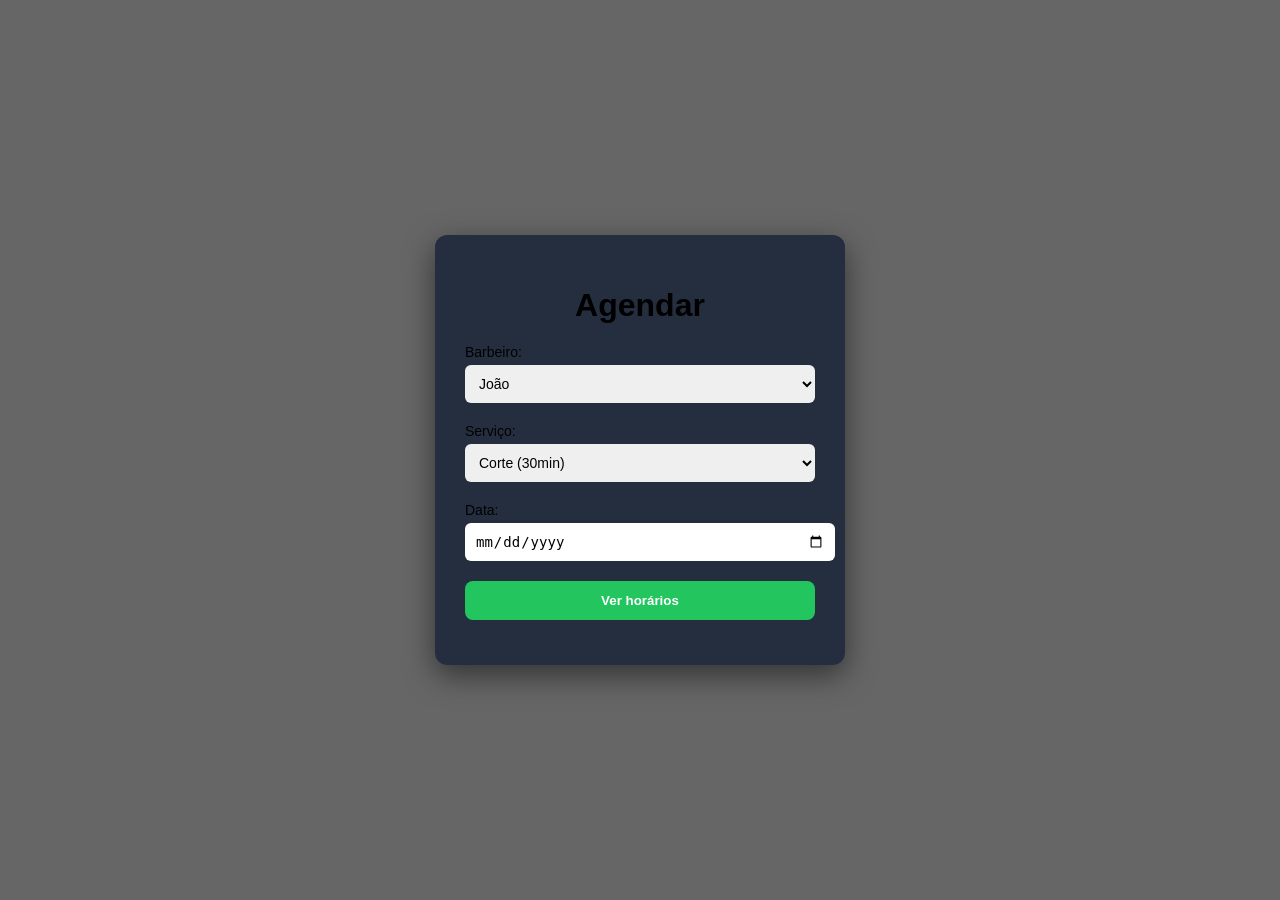
==== frontEnd/index.html @ d7538fa4 "Add files via upload" ====
<!DOCTYPE html>
<html lang="pt-br">
<head>
  <meta charset="UTF-8">
  <title>Agendamento Barbearia</title>
<link rel="stylesheet" href="style.css">
    

</head>
<body>

  <div class="container">
    <h1>Agendar</h1>

    <label>Barbeiro:</label>
    <select id="barber">
      <option value="1">João</option>
    </select>

    <label>Serviço:</label>
    <select id="service">
      <option value="1">Corte (30min)</option>
    </select>

    <label>Data:</label>
    <input type="date" id="date">

    <button onclick="loadAvailability()">Ver horários</button>

    <div id="slots"></div>
  </div>

  <script>
    
  </script>

</body>
</html>
---- frontEnd/style.css ----
body {
  font-family: Arial, sans-serif;
  margin: 0;
  height: 100vh;

  background-image: url("https://media.istockphoto.com/id/1973192500/pt/foto/interior-of-a-modern-barber-shop-before-opening-hours.jpg?s=612x612&w=0&k=20&c=njuo6LcupWuDjXCjwvf1HFVyKDrGMF_vQQHuE9ucJSg=");
  background-position: center;
  background-repeat: no-repeat;

  display: flex;
  justify-content: center;
  align-items: center;
}

body::before {
  content: "";
  position: absolute;
  top: 0;
  left: 0;

  width: 100%;
  height: 100%;

  background: rgba(0, 0, 0, 0.6);
}

.container {
  position: relative;
  z-index: 1;

  background: rgba(30, 41, 59, 0.9);
  padding: 30px;
  border-radius: 12px;
  width: 350px;
  box-shadow: 0 10px 30px rgba(0,0,0,0.5);
}
    h1 {
      text-align: center;
      margin-bottom: 20px;
    }

    label {
      font-size: 14px;
      display: block;
      margin-top: 10px;
      margin-bottom: 5px;
    }

    select, input {
      width: 100%;
      padding: 10px;
      border-radius: 6px;
      border: none;
      margin-bottom: 10px;
      font-size: 14px;
    }

    button {
      width: 100%;
      padding: 12px;
      background: #22c55e;
      border: none;
      border-radius: 8px;
      color: #fff;
      font-weight: bold;
      cursor: pointer;
      margin-top: 10px;
      transition: 0.2s;
    }

    button:hover {
      background: #16a34a;
    }

    #slots {
      margin-top: 15px;
      display: grid;
      grid-template-columns: repeat(3, 1fr);
      gap: 8px;
    }

    #slots button {
      background: #334155;
      padding: 8px;
      font-size: 12px;
    }

    #slots button:hover {
      background: #475569;
    }
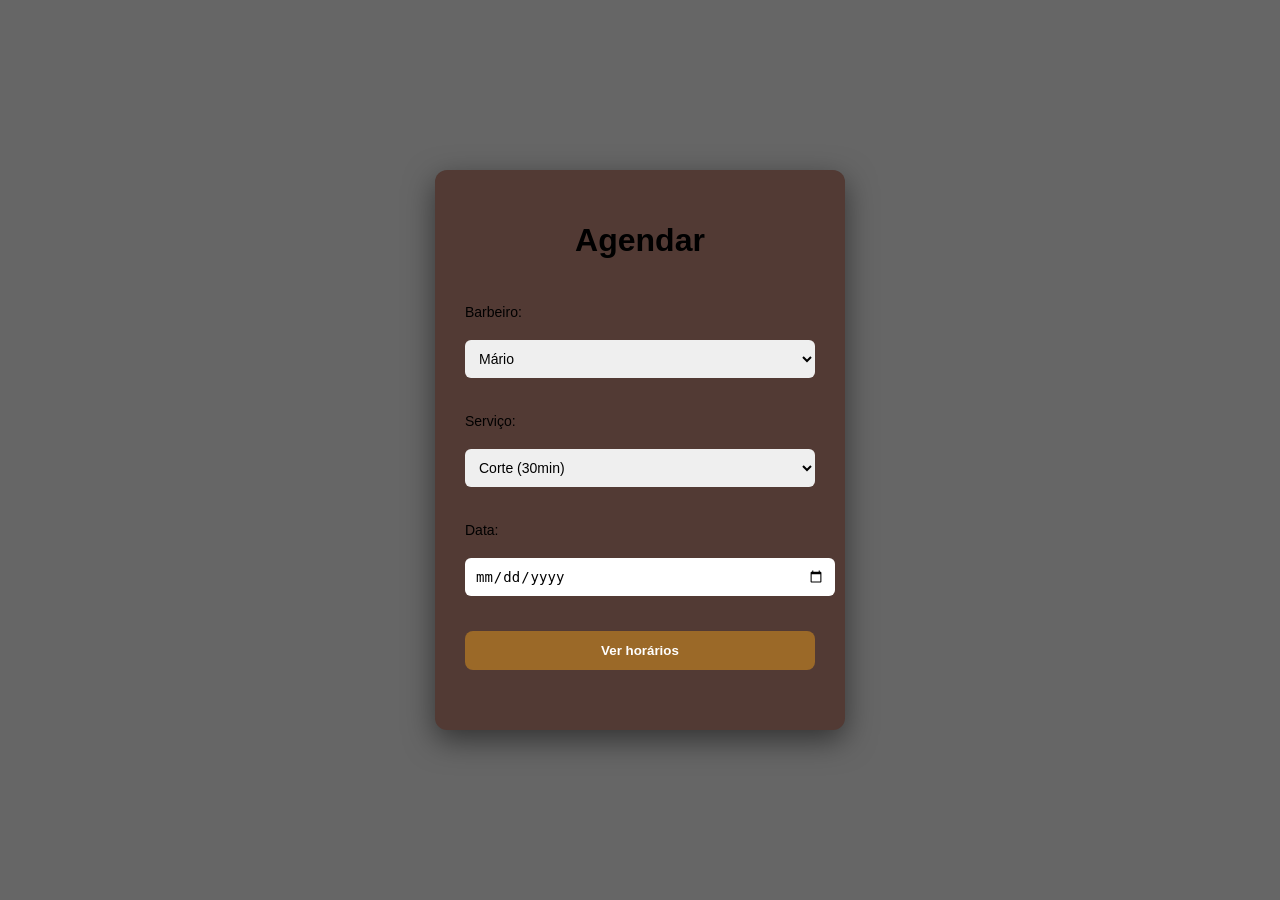
==== commit 6c7efb78: "Página de confirmção dos horários" ====
--- a/frontEnd/index.html
+++ b/frontEnd/index.html
@@ -1,38 +1,41 @@
-<!DOCTYPE html>
-<html lang="pt-br">
-<head>
-  <meta charset="UTF-8">
-  <title>Agendamento Barbearia</title>
-<link rel="stylesheet" href="style.css">
-    
-
-</head>
-<body>
-
-  <div class="container">
-    <h1>Agendar</h1>
-
-    <label>Barbeiro:</label>
-    <select id="barber">
-      <option value="1">João</option>
-    </select>
-
-    <label>Serviço:</label>
-    <select id="service">
-      <option value="1">Corte (30min)</option>
-    </select>
-
-    <label>Data:</label>
-    <input type="date" id="date">
-
-    <button onclick="loadAvailability()">Ver horários</button>
-
-    <div id="slots"></div>
-  </div>
-
-  <script>
-    
-  </script>
-
-</body>
+<!DOCTYPE html>
+<html lang="pt-br">
+<head>
+  <meta charset="UTF-8">
+  <title>Agendamento Barbearia</title>
+<link rel="stylesheet" href="style.css">
+    
+
+</head>
+<body>
+
+  <div class="container">
+    <h1>Agendar</h1>
+
+    <label>Barbeiro:</label>
+    <select id="barber">
+      <option value="1">Mário</option>
+      <option value="2">Leandro</option>
+      <option value="3">Cleber</option>
+      <option value="4">João</option>
+    </select>
+
+    <label>Serviço:</label>
+    <select id="service">
+      <option value="1">Corte (30min)</option>
+      <option value="2">Corte e Barba (60min)</option>
+      <option value="3">Barba(15min)</option>
+      </select>
+     
+
+    <label>Data:</label>
+    <input type="date" id="date">
+
+    <button onclick="loadAvailability()">Ver horários</button>
+
+    <div id="slots"></div>
+  </div>
+<script src="scripts/index.js"></script>
+  
+</body>
 </html>
--- a/frontEnd/style.css
+++ b/frontEnd/style.css
@@ -1,90 +1,106 @@
-body {
-  font-family: Arial, sans-serif;
-  margin: 0;
-  height: 100vh;
-
-  background-image: url("https://media.istockphoto.com/id/1973192500/pt/foto/interior-of-a-modern-barber-shop-before-opening-hours.jpg?s=612x612&w=0&k=20&c=njuo6LcupWuDjXCjwvf1HFVyKDrGMF_vQQHuE9ucJSg=");
-  background-position: center;
-  background-repeat: no-repeat;
-
-  display: flex;
-  justify-content: center;
-  align-items: center;
-}
-
-body::before {
-  content: "";
-  position: absolute;
-  top: 0;
-  left: 0;
-
-  width: 100%;
-  height: 100%;
-
-  background: rgba(0, 0, 0, 0.6);
-}
-
-.container {
-  position: relative;
-  z-index: 1;
-
-  background: rgba(30, 41, 59, 0.9);
-  padding: 30px;
-  border-radius: 12px;
-  width: 350px;
-  box-shadow: 0 10px 30px rgba(0,0,0,0.5);
-}
-    h1 {
-      text-align: center;
-      margin-bottom: 20px;
-    }
-
-    label {
-      font-size: 14px;
-      display: block;
-      margin-top: 10px;
-      margin-bottom: 5px;
-    }
-
-    select, input {
-      width: 100%;
-      padding: 10px;
-      border-radius: 6px;
-      border: none;
-      margin-bottom: 10px;
-      font-size: 14px;
-    }
-
-    button {
-      width: 100%;
-      padding: 12px;
-      background: #22c55e;
-      border: none;
-      border-radius: 8px;
-      color: #fff;
-      font-weight: bold;
-      cursor: pointer;
-      margin-top: 10px;
-      transition: 0.2s;
-    }
-
-    button:hover {
-      background: #16a34a;
-    }
-
-    #slots {
-      margin-top: 15px;
-      display: grid;
-      grid-template-columns: repeat(3, 1fr);
-      gap: 8px;
-    }
-
-    #slots button {
-      background: #334155;
-      padding: 8px;
-      font-size: 12px;
-    }
-
-    #slots button:hover {
-      background: #475569;
-    }+body {
+  font-family: Arial, sans-serif;
+  margin: 0;
+  height: 100vh;
+
+  background-image: url("https://media.istockphoto.com/id/1973192500/pt/foto/interior-of-a-modern-barber-shop-before-opening-hours.jpg?s=612x612&w=0&k=20&c=njuo6LcupWuDjXCjwvf1HFVyKDrGMF_vQQHuE9ucJSg=");
+  background-size: cover;
+  background-position: center;
+  background-repeat: no-repeat;
+  height: 100vh;
+  margin: 0;
+  display: flex;
+  justify-content: center;
+  align-items: center;
+  font-family: Arial, sans-serif;
+
+}
+
+body::before {
+  content: "";
+  position: absolute;
+  top: 0;
+  left: 0;
+
+  width: 100%;
+  height: 100%;
+
+  background: rgba(0, 0, 0, 0.6);
+}
+
+.container {
+  z-index: 1;
+  background: #523A34;
+  padding: 30px;
+  border-radius: 12px;
+  width: 350px;
+  box-shadow: 0 10px 30px rgba(0,0,0,0.5);
+
+  display: flex;
+  flex-direction: column;
+  gap: 15px; /* espaçamento interno */
+}
+  
+
+    h1 {
+      text-align: center;
+      margin-bottom: 20px;
+    }
+
+    label {
+      font-size: 14px;
+      display: block;
+      margin-top: 10px;
+      margin-bottom: 5px;
+    }
+
+    select, input {
+      width: 100%;
+      padding: 10px;
+      border-radius: 6px;
+      border: none;
+      margin-bottom: 10px;
+      font-size: 14px;
+    }
+
+    button {
+      width: 100%;
+      padding: 12px;
+      background: #9b6928;
+      border: none;
+      border-radius: 8px;
+      color: #fff;
+      font-weight: bold;
+      cursor: pointer;
+      margin-top: 10px;
+      transition: 0.2s;
+    }
+
+    button:hover {
+      background: #FFC15E;
+    }
+
+    #slots {
+      margin-top: 15px;
+      display: grid;
+      grid-template-columns: repeat(3, 1fr);
+      gap: 8px;
+    }
+
+    #slots button {
+      background: #334155;
+      padding: 8px;
+      font-size: 12px;
+    }
+
+    #slots button:hover {
+      background: #475569;
+    }
+
+    .slot {
+  padding: 10px;
+  margin-top: 5px;
+  border-radius: 6px;
+  cursor: pointer;
+  color: white;
+}
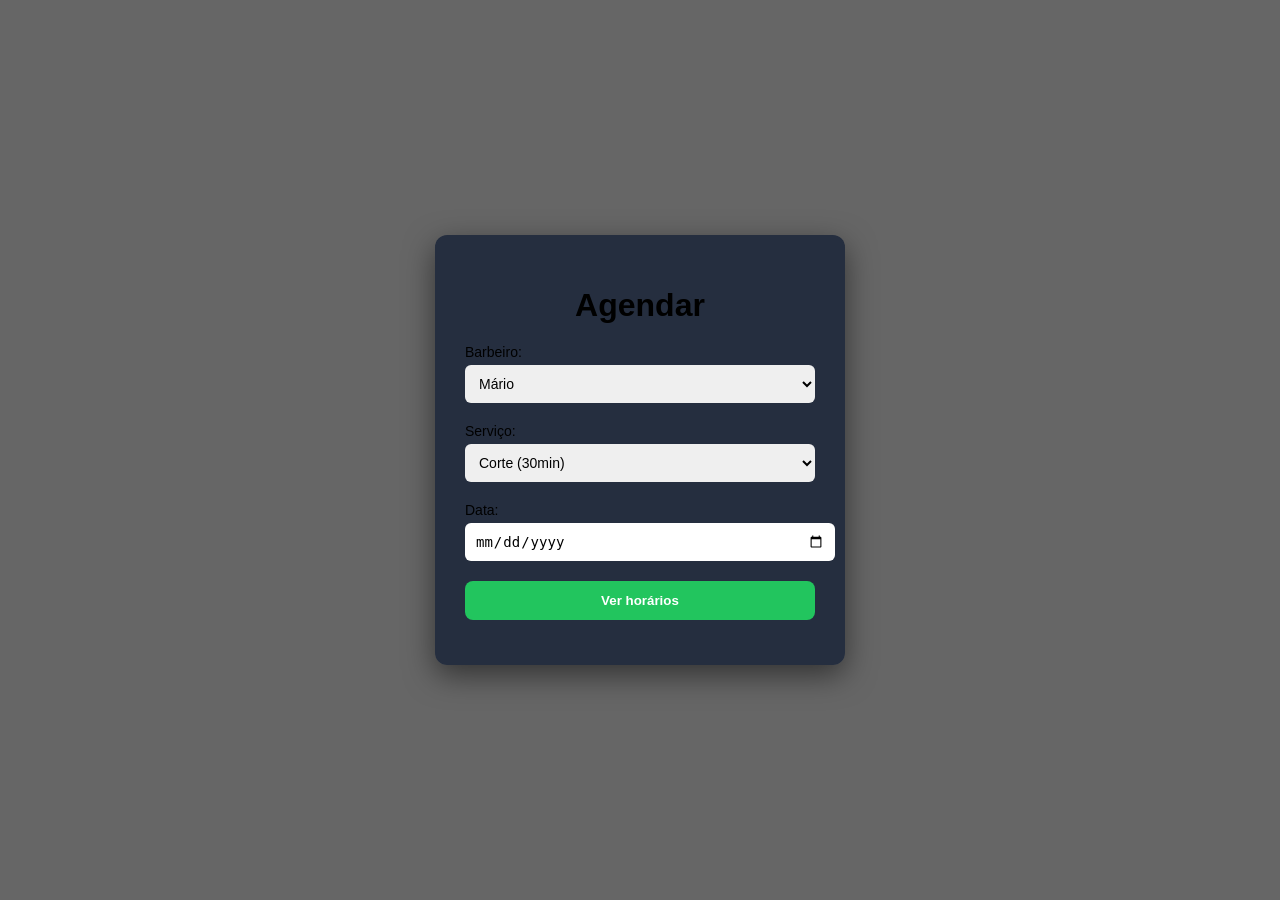
==== commit d63501df: "agendamento" ====
--- a/frontEnd/index.html
+++ b/frontEnd/index.html
@@ -35,7 +35,9 @@
 
     <div id="slots"></div>
   </div>
-<script src="scripts/index.js"></script>
+<script src="scripts/index.js">
+  
+</script>
   
 </body>
 </html>
--- a/frontEnd/style.css
+++ b/frontEnd/style.css
@@ -1,106 +1,90 @@
-body {
-  font-family: Arial, sans-serif;
-  margin: 0;
-  height: 100vh;
-
-  background-image: url("https://media.istockphoto.com/id/1973192500/pt/foto/interior-of-a-modern-barber-shop-before-opening-hours.jpg?s=612x612&w=0&k=20&c=njuo6LcupWuDjXCjwvf1HFVyKDrGMF_vQQHuE9ucJSg=");
-  background-size: cover;
-  background-position: center;
-  background-repeat: no-repeat;
-  height: 100vh;
-  margin: 0;
-  display: flex;
-  justify-content: center;
-  align-items: center;
-  font-family: Arial, sans-serif;
-
-}
-
-body::before {
-  content: "";
-  position: absolute;
-  top: 0;
-  left: 0;
-
-  width: 100%;
-  height: 100%;
-
-  background: rgba(0, 0, 0, 0.6);
-}
-
-.container {
-  z-index: 1;
-  background: #523A34;
-  padding: 30px;
-  border-radius: 12px;
-  width: 350px;
-  box-shadow: 0 10px 30px rgba(0,0,0,0.5);
-
-  display: flex;
-  flex-direction: column;
-  gap: 15px; /* espaçamento interno */
-}
-  
-
-    h1 {
-      text-align: center;
-      margin-bottom: 20px;
-    }
-
-    label {
-      font-size: 14px;
-      display: block;
-      margin-top: 10px;
-      margin-bottom: 5px;
-    }
-
-    select, input {
-      width: 100%;
-      padding: 10px;
-      border-radius: 6px;
-      border: none;
-      margin-bottom: 10px;
-      font-size: 14px;
-    }
-
-    button {
-      width: 100%;
-      padding: 12px;
-      background: #9b6928;
-      border: none;
-      border-radius: 8px;
-      color: #fff;
-      font-weight: bold;
-      cursor: pointer;
-      margin-top: 10px;
-      transition: 0.2s;
-    }
-
-    button:hover {
-      background: #FFC15E;
-    }
-
-    #slots {
-      margin-top: 15px;
-      display: grid;
-      grid-template-columns: repeat(3, 1fr);
-      gap: 8px;
-    }
-
-    #slots button {
-      background: #334155;
-      padding: 8px;
-      font-size: 12px;
-    }
-
-    #slots button:hover {
-      background: #475569;
-    }
-
-    .slot {
-  padding: 10px;
-  margin-top: 5px;
-  border-radius: 6px;
-  cursor: pointer;
-  color: white;
-}+body {
+  font-family: Arial, sans-serif;
+  margin: 0;
+  height: 100vh;
+
+  background-image: url("https://media.istockphoto.com/id/1973192500/pt/foto/interior-of-a-modern-barber-shop-before-opening-hours.jpg?s=612x612&w=0&k=20&c=njuo6LcupWuDjXCjwvf1HFVyKDrGMF_vQQHuE9ucJSg=");
+  background-position: center;
+  background-repeat: no-repeat;
+
+  display: flex;
+  justify-content: center;
+  align-items: center;
+}
+
+body::before {
+  content: "";
+  position: absolute;
+  top: 0;
+  left: 0;
+
+  width: 100%;
+  height: 100%;
+
+  background: rgba(0, 0, 0, 0.6);
+}
+
+.container {
+  position: relative;
+  z-index: 1;
+
+  background: rgba(30, 41, 59, 0.9);
+  padding: 30px;
+  border-radius: 12px;
+  width: 350px;
+  box-shadow: 0 10px 30px rgba(0,0,0,0.5);
+}
+    h1 {
+      text-align: center;
+      margin-bottom: 20px;
+    }
+
+    label {
+      font-size: 14px;
+      display: block;
+      margin-top: 10px;
+      margin-bottom: 5px;
+    }
+
+    select, input {
+      width: 100%;
+      padding: 10px;
+      border-radius: 6px;
+      border: none;
+      margin-bottom: 10px;
+      font-size: 14px;
+    }
+
+    button {
+      width: 100%;
+      padding: 12px;
+      background: #22c55e;
+      border: none;
+      border-radius: 8px;
+      color: #fff;
+      font-weight: bold;
+      cursor: pointer;
+      margin-top: 10px;
+      transition: 0.2s;
+    }
+
+    button:hover {
+      background: #16a34a;
+    }
+
+    #slots {
+      margin-top: 15px;
+      display: grid;
+      grid-template-columns: repeat(3, 1fr);
+      gap: 8px;
+    }
+
+    #slots button {
+      background: #334155;
+      padding: 8px;
+      font-size: 12px;
+    }
+
+    #slots button:hover {
+      background: #475569;
+    }
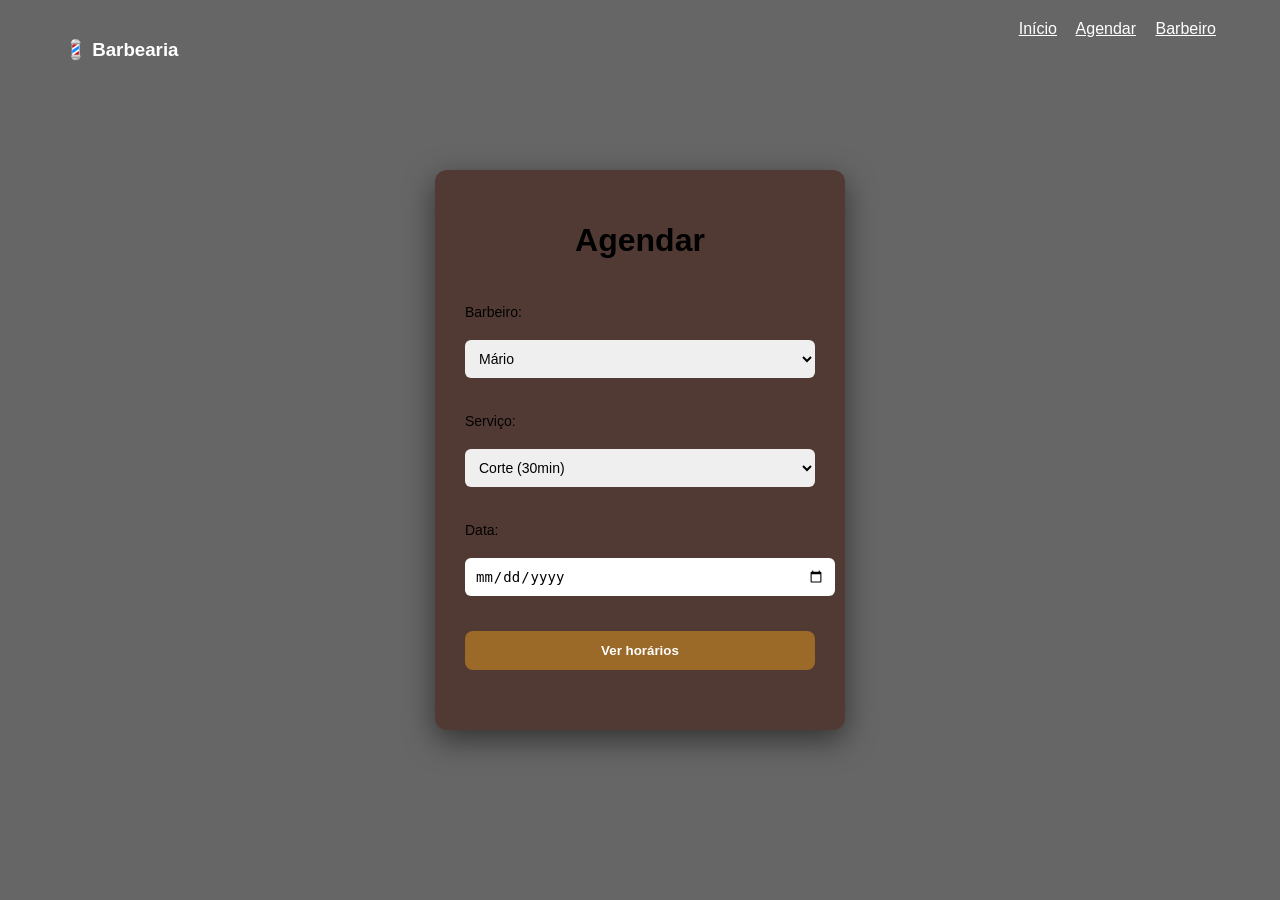
==== commit e3c41046: "final" ====
--- a/frontEnd/index.html
+++ b/frontEnd/index.html
@@ -1,43 +1,57 @@
-<!DOCTYPE html>
+<!doctype html>
 <html lang="pt-br">
-<head>
-  <meta charset="UTF-8">
-  <title>Agendamento Barbearia</title>
-<link rel="stylesheet" href="style.css">
-    
+  <head>
+    <meta charset="UTF-8" />
+    <title>Agendamento Barbearia</title>
+    <link rel="stylesheet" href="style.css" />
+  </head>
+  <body>
+    <header
+      style="
+        position: absolute;
+        top: 20px;
+        width: 90%;
+        display: flex;
+        justify-content: space-between;
+        color: white;
+      "
+    >
+      <h3>💈 Barbearia</h3>
+      <nav>
+        <a href="inicio.html" style="margin-right: 15px; color: white"
+          >Início</a
+        >
+        <a href="index.html" style="margin-right: 15px; color: white"
+          >Agendar</a
+        >
+        <a href="login.html" style="color: white">Barbeiro</a>
+      </nav>
+    </header>
+    <div class="container">
+      <h1>Agendar</h1>
 
-</head>
-<body>
+      <label>Barbeiro:</label>
+      <select id="barber">
+        <option value="1">Mário</option>
+        <option value="2">Leandro</option>
+        <option value="3">Cleber</option>
+        <option value="4">João</option>
+      </select>
 
-  <div class="container">
-    <h1>Agendar</h1>
+      <label>Serviço:</label>
+      <select id="service">
+        <option value="1">Corte (30min)</option>
+        <option value="2">Corte e Barba (60min)</option>
+        <option value="3">Barba(15min)</option>
+      </select>
 
-    <label>Barbeiro:</label>
-    <select id="barber">
-      <option value="1">Mário</option>
-      <option value="2">Leandro</option>
-      <option value="3">Cleber</option>
-      <option value="4">João</option>
-    </select>
+      <label>Data:</label>
+      <input type="date" id="date" />
 
-    <label>Serviço:</label>
-    <select id="service">
-      <option value="1">Corte (30min)</option>
-      <option value="2">Corte e Barba (60min)</option>
-      <option value="3">Barba(15min)</option>
-      </select>
-     
+      <button onclick="loadAvailability()">Ver horários</button>
 
-    <label>Data:</label>
-    <input type="date" id="date">
-
-    <button onclick="loadAvailability()">Ver horários</button>
-
-    <div id="slots"></div>
-  </div>
-<script src="scripts/index.js">
-  
-</script>
-  
-</body>
-</html>+      <div id="slots"></div>
+    </div>
+    <script src="scripts/index.js"></script>
+  </body>
+</html>
--- a/frontEnd/style.css
+++ b/frontEnd/style.css
@@ -1,90 +1,105 @@
-body {
-  font-family: Arial, sans-serif;
-  margin: 0;
-  height: 100vh;
-
-  background-image: url("https://media.istockphoto.com/id/1973192500/pt/foto/interior-of-a-modern-barber-shop-before-opening-hours.jpg?s=612x612&w=0&k=20&c=njuo6LcupWuDjXCjwvf1HFVyKDrGMF_vQQHuE9ucJSg=");
-  background-position: center;
-  background-repeat: no-repeat;
-
-  display: flex;
-  justify-content: center;
-  align-items: center;
-}
-
-body::before {
-  content: "";
-  position: absolute;
-  top: 0;
-  left: 0;
-
-  width: 100%;
-  height: 100%;
-
-  background: rgba(0, 0, 0, 0.6);
-}
-
-.container {
-  position: relative;
-  z-index: 1;
-
-  background: rgba(30, 41, 59, 0.9);
-  padding: 30px;
-  border-radius: 12px;
-  width: 350px;
-  box-shadow: 0 10px 30px rgba(0,0,0,0.5);
-}
-    h1 {
-      text-align: center;
-      margin-bottom: 20px;
-    }
-
-    label {
-      font-size: 14px;
-      display: block;
-      margin-top: 10px;
-      margin-bottom: 5px;
-    }
-
-    select, input {
-      width: 100%;
-      padding: 10px;
-      border-radius: 6px;
-      border: none;
-      margin-bottom: 10px;
-      font-size: 14px;
-    }
-
-    button {
-      width: 100%;
-      padding: 12px;
-      background: #22c55e;
-      border: none;
-      border-radius: 8px;
-      color: #fff;
-      font-weight: bold;
-      cursor: pointer;
-      margin-top: 10px;
-      transition: 0.2s;
-    }
-
-    button:hover {
-      background: #16a34a;
-    }
-
-    #slots {
-      margin-top: 15px;
-      display: grid;
-      grid-template-columns: repeat(3, 1fr);
-      gap: 8px;
-    }
-
-    #slots button {
-      background: #334155;
-      padding: 8px;
-      font-size: 12px;
-    }
-
-    #slots button:hover {
-      background: #475569;
-    }
+body {
+  font-family: Arial, sans-serif;
+  margin: 0;
+  height: 100vh;
+
+  background-image: url("https://media.istockphoto.com/id/1973192500/pt/foto/interior-of-a-modern-barber-shop-before-opening-hours.jpg?s=612x612&w=0&k=20&c=njuo6LcupWuDjXCjwvf1HFVyKDrGMF_vQQHuE9ucJSg=");
+  background-size: cover;
+  background-position: center;
+  background-repeat: no-repeat;
+  height: 100vh;
+  margin: 0;
+  display: flex;
+  justify-content: center;
+  align-items: center;
+  font-family: Arial, sans-serif;
+}
+
+body::before {
+  content: "";
+  position: absolute;
+  top: 0;
+  left: 0;
+
+  width: 100%;
+  height: 100%;
+
+  background: rgba(0, 0, 0, 0.6);
+}
+
+.container {
+  z-index: 1;
+  background: #523a34;
+  padding: 30px;
+  border-radius: 12px;
+  width: 350px;
+  box-shadow: 0 10px 30px rgba(0, 0, 0, 0.5);
+
+  display: flex;
+  flex-direction: column;
+  gap: 15px; /* espaçamento interno */
+}
+
+h1 {
+  text-align: center;
+  margin-bottom: 20px;
+}
+
+label {
+  font-size: 14px;
+  display: block;
+  margin-top: 10px;
+  margin-bottom: 5px;
+}
+
+select,
+input {
+  width: 100%;
+  padding: 10px;
+  border-radius: 6px;
+  border: none;
+  margin-bottom: 10px;
+  font-size: 14px;
+}
+
+button {
+  width: 100%;
+  padding: 12px;
+  background: #9b6928;
+  border: none;
+  border-radius: 8px;
+  color: #fff;
+  font-weight: bold;
+  cursor: pointer;
+  margin-top: 10px;
+  transition: 0.2s;
+}
+
+button:hover {
+  background: #ffc15e;
+}
+
+#slots {
+  margin-top: 15px;
+  display: grid;
+  grid-template-columns: repeat(3, 1fr);
+  gap: 8px;
+}
+
+#slots button {
+  background: #334155;
+  padding: 8px;
+  font-size: 12px;
+}
+
+#slots button:hover {
+  background: #475569;
+}
+
+.slot {
+  padding: 10px;
+  margin-top: 5px;
+  border-radius: 6px;
+  cursor: pointer;
+  color: white;
+}
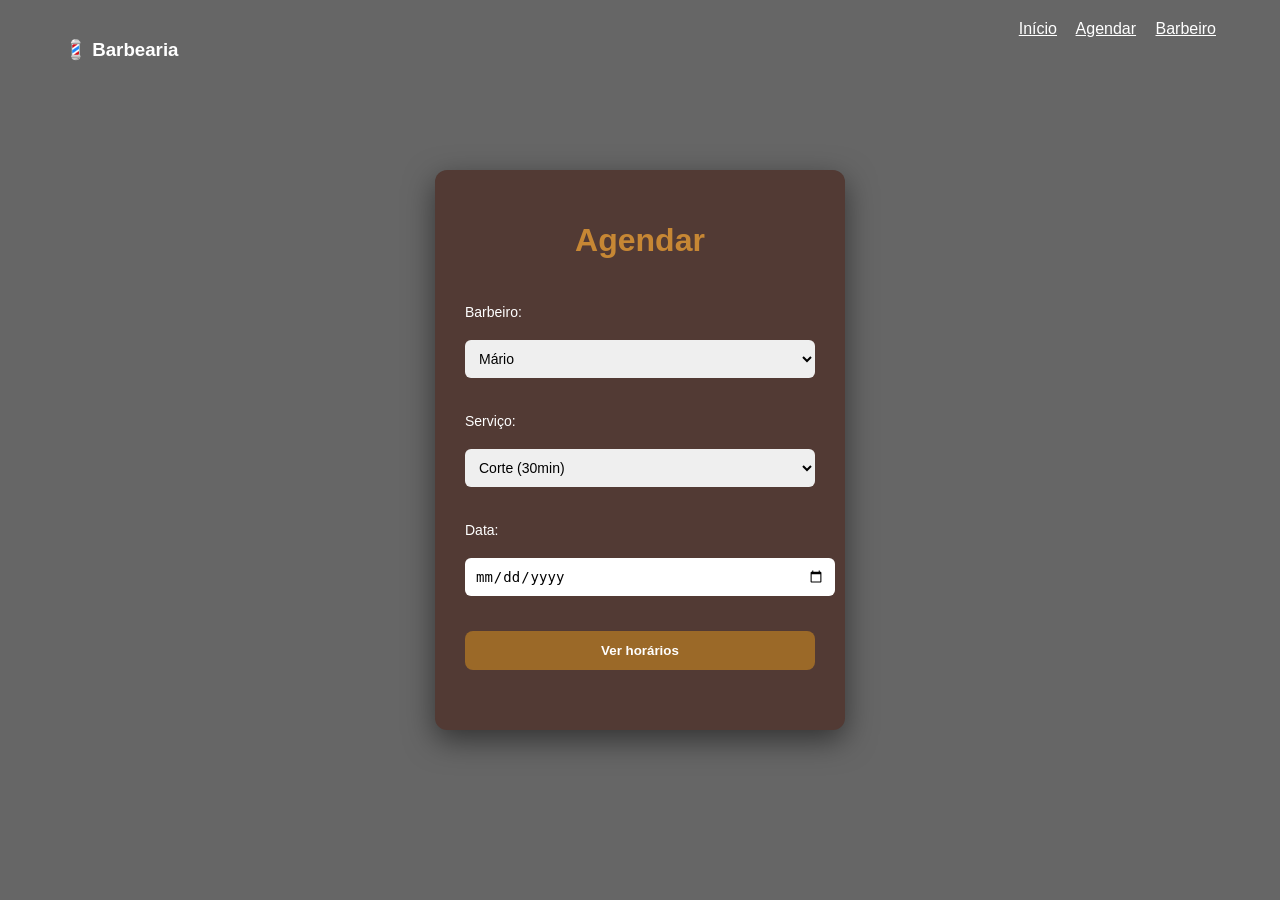
==== commit 740ad0f6: "ALterações CSS" ====
--- a/frontEnd/index.html
+++ b/frontEnd/index.html
@@ -3,7 +3,7 @@
   <head>
     <meta charset="UTF-8" />
     <title>Agendamento Barbearia</title>
-    <link rel="stylesheet" href="style.css" />
+    <link rel="stylesheet" href="css/style.css" />
   </head>
   <body>
     <header
@@ -29,7 +29,7 @@
     </header>
     <div class="container">
       <h1>Agendar</h1>
-
+    
       <label>Barbeiro:</label>
       <select id="barber">
         <option value="1">Mário</option>
--- a/frontEnd/css/style.css
+++ b/frontEnd/css/style.css
@@ -0,0 +1,108 @@
+body {
+  font-family: Arial, sans-serif;
+  margin: 0;
+  height: 100vh;
+
+  background-image: url("https://media.istockphoto.com/id/1973192500/pt/foto/interior-of-a-modern-barber-shop-before-opening-hours.jpg?s=612x612&w=0&k=20&c=njuo6LcupWuDjXCjwvf1HFVyKDrGMF_vQQHuE9ucJSg=");
+  background-size: cover;
+  background-position: center;
+  background-repeat: no-repeat;
+  height: 100vh;
+  margin: 0;
+  display: flex;
+  justify-content: center;
+  align-items: center;
+  font-family: Arial, sans-serif;
+}
+
+body::before {
+  content: "";
+  position: absolute;
+  top: 0;
+  left: 0;
+
+  width: 100%;
+  height: 100%;
+
+  background: rgba(0, 0, 0, 0.6);
+}
+
+.container {
+  z-index: 1;
+  background: #523a34;
+  padding: 30px;
+  border-radius: 12px;
+  width: 350px;
+  box-shadow: 0 10px 30px rgba(0, 0, 0, 0.5);
+
+  display: flex;
+  flex-direction: column;
+  gap: 15px; /* espaçamento interno */
+}
+
+h1 {
+  text-align: center;
+  margin-bottom: 20px;
+  color: #c78734;
+}
+
+label {
+  font-size: 14px;
+  display: block;
+  margin-top: 10px;
+  margin-bottom: 5px;
+  color: #fff;
+}
+
+select,
+input {
+  width: 100%;
+  padding: 10px;
+  border-radius: 6px;
+  border: none;
+  margin-bottom: 10px;
+  font-size: 14px;
+}
+
+button {
+  width: 100%;
+  padding: 12px;
+  background: #9b6928;
+  border: none;
+  border-radius: 8px;
+  color: #fff;
+  font-weight: bold;
+  cursor: pointer;
+  margin-top: 10px;
+  transition: 0.2s;
+}
+
+button:hover {
+  background: #ffc15e;
+}
+
+#slots {
+  margin-top: 15px;
+  display: grid;
+  grid-template-columns: repeat(3, 1fr);
+  gap: 8px;
+}
+
+#slots button {
+  background: #334155;
+  padding: 8px;
+  font-size: 12px;
+}
+
+#slots button:hover {
+  background: #475569;
+}
+
+.slot {
+  padding: 10px;
+  margin-top: 5px;
+  border-radius: 6px;
+  cursor: pointer;
+  color: white;
+}
+
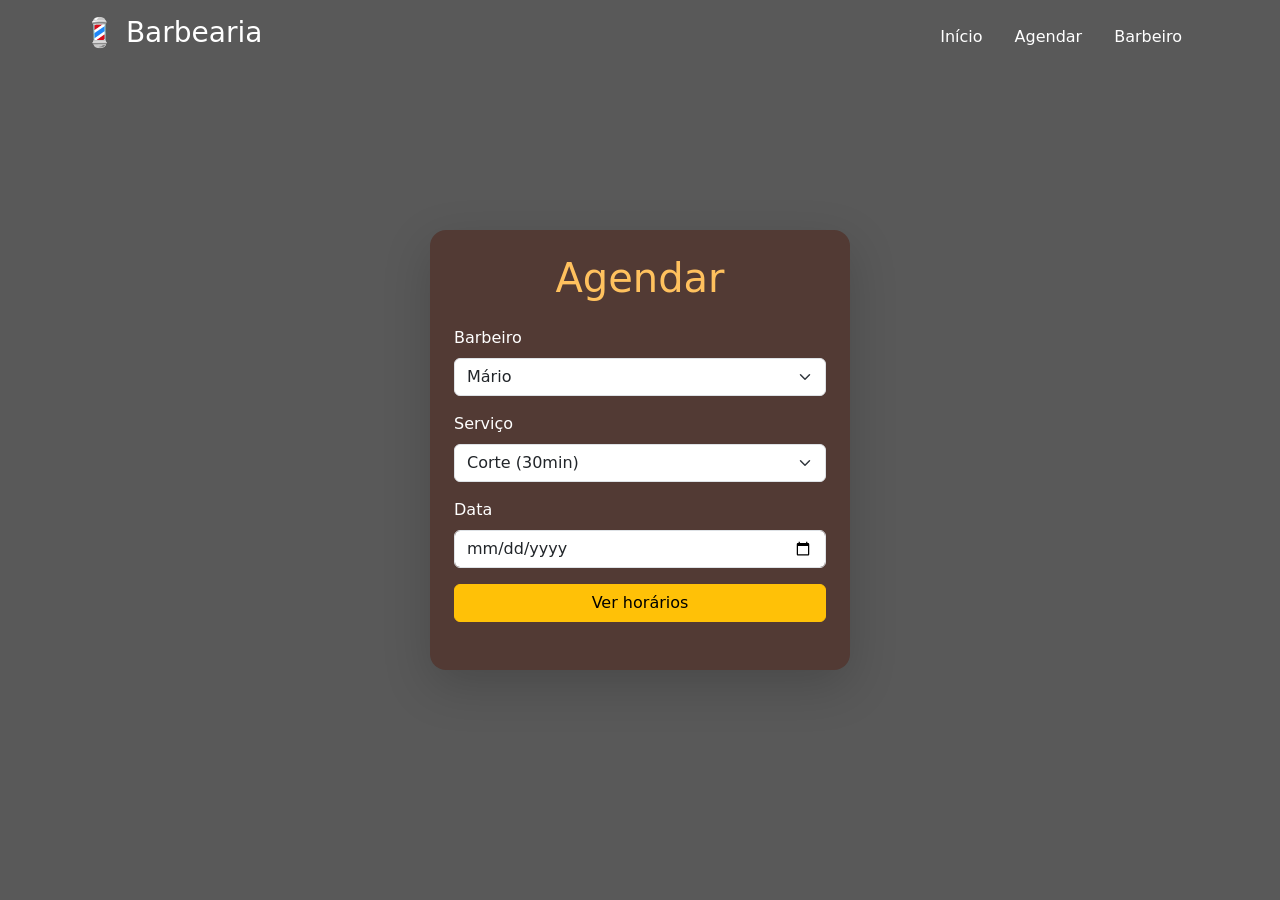
==== commit c4793fb4: "API & RESPONSIBILIDADE" ====
--- a/frontEnd/index.html
+++ b/frontEnd/index.html
@@ -2,56 +2,79 @@
 <html lang="pt-br">
   <head>
     <meta charset="UTF-8" />
+
+    <meta name="viewport" content="width=device-width, initial-scale=1" />
+
     <title>Agendamento Barbearia</title>
+
+    <link
+      href="https://cdn.jsdelivr.net/npm/bootstrap@5.3.3/dist/css/bootstrap.min.css"
+      rel="stylesheet"
+    />
+
     <link rel="stylesheet" href="css/style.css" />
   </head>
+
   <body>
-    <header
-      style="
-        position: absolute;
-        top: 20px;
-        width: 90%;
-        display: flex;
-        justify-content: space-between;
-        color: white;
-      "
+    <header class="position-absolute top-0 w-100 p-3 z-3">
+      <div
+        class="container d-flex flex-column flex-md-row justify-content-between align-items-center"
+      >
+        <h3 class="text-white">💈 Barbearia</h3>
+
+        <nav class="nav">
+          <a class="nav-link text-white" href="inicio.html">Início</a>
+
+          <a class="nav-link text-white" href="index.html">Agendar</a>
+
+          <a class="nav-link text-white" href="login.html">Barbeiro</a>
+        </nav>
+      </div>
+    </header>
+
+    <main
+      class="container min-vh-100 d-flex justify-content-center align-items-center"
     >
-      <h3>💈 Barbearia</h3>
-      <nav>
-        <a href="inicio.html" style="margin-right: 15px; color: white"
-          >Início</a
-        >
-        <a href="index.html" style="margin-right: 15px; color: white"
-          >Agendar</a
-        >
-        <a href="login.html" style="color: white">Barbeiro</a>
-      </nav>
-    </header>
-    <div class="container">
-      <h1>Agendar</h1>
-    
-      <label>Barbeiro:</label>
-      <select id="barber">
-        <option value="1">Mário</option>
-        <option value="2">Leandro</option>
-        <option value="3">Cleber</option>
-        <option value="4">João</option>
-      </select>
+      <div class="card shadow-lg p-4 form-container">
+        <h1 class="text-center mb-4">Agendar</h1>
 
-      <label>Serviço:</label>
-      <select id="service">
-        <option value="1">Corte (30min)</option>
-        <option value="2">Corte e Barba (60min)</option>
-        <option value="3">Barba(15min)</option>
-      </select>
+        <div class="mb-3">
+          <label class="form-label">Barbeiro</label>
 
-      <label>Data:</label>
-      <input type="date" id="date" />
+          <select id="barber" class="form-select">
+            <option value="1">Mário</option>
+            <option value="2">Leandro</option>
+            <option value="3">Cleber</option>
+            <option value="4">João</option>
+          </select>
+        </div>
 
-      <button onclick="loadAvailability()">Ver horários</button>
+        <div class="mb-3">
+          <label class="form-label">Serviço</label>
 
-      <div id="slots"></div>
-    </div>
+          <select id="service" class="form-select">
+            <option value="1">Corte (30min)</option>
+
+            <option value="2">Corte e Barba (60min)</option>
+
+            <option value="3">Barba (15min)</option>
+          </select>
+        </div>
+
+        <div class="mb-3">
+          <label class="form-label">Data</label>
+
+          <input type="date" id="date" class="form-control" />
+        </div>
+
+        <button onclick="loadAvailability()" class="btn btn-warning w-100">
+          Ver horários
+        </button>
+
+        <div id="slots" class="mt-4"></div>
+      </div>
+    </main>
+
     <script src="scripts/index.js"></script>
   </body>
 </html>
--- a/frontEnd/css/style.css
+++ b/frontEnd/css/style.css
@@ -1,108 +1,85 @@
 body {
-  font-family: Arial, sans-serif;
-  margin: 0;
-  height: 100vh;
+  background-image: url("https://media.istockphoto.com/id/1973192500/pt/foto/interior-of-a-modern-barber-shop-before-opening-hours.jpg?s=612x612&w=0&k=20&c=njuo6LcupWuDjXCjwvf1HFVyKDrGMF_vQQHuE9ucJSg=");
 
-  background-image: url("https://media.istockphoto.com/id/1973192500/pt/foto/interior-of-a-modern-barber-shop-before-opening-hours.jpg?s=612x612&w=0&k=20&c=njuo6LcupWuDjXCjwvf1HFVyKDrGMF_vQQHuE9ucJSg=");
   background-size: cover;
+
   background-position: center;
+
   background-repeat: no-repeat;
-  height: 100vh;
-  margin: 0;
-  display: flex;
-  justify-content: center;
-  align-items: center;
-  font-family: Arial, sans-serif;
+
+  position: relative;
 }
 
 body::before {
   content: "";
-  position: absolute;
-  top: 0;
-  left: 0;
 
-  width: 100%;
-  height: 100%;
+  position: fixed;
 
-  background: rgba(0, 0, 0, 0.6);
+  inset: 0;
+
+  background: rgba(0, 0, 0, 0.65);
+
+  z-index: 0;
 }
 
-.container {
+.form-container {
+  width: 100%;
+
+  max-width: 420px;
+
+  background: #523a34;
+
+  border: none;
+
+  border-radius: 16px;
+
   z-index: 1;
-  background: #523a34;
-  padding: 30px;
-  border-radius: 12px;
-  width: 350px;
-  box-shadow: 0 10px 30px rgba(0, 0, 0, 0.5);
-
-  display: flex;
-  flex-direction: column;
-  gap: 15px; /* espaçamento interno */
 }
 
 h1 {
-  text-align: center;
-  margin-bottom: 20px;
-  color: #c78734;
+  color: #ffc15e;
 }
 
-label {
-  font-size: 14px;
-  display: block;
-  margin-top: 10px;
-  margin-bottom: 5px;
-  color: #fff;
+.form-label {
+  color: white;
 }
 
-select,
-input {
-  width: 100%;
-  padding: 10px;
-  border-radius: 6px;
-  border: none;
-  margin-bottom: 10px;
-  font-size: 14px;
-}
-
-button {
-  width: 100%;
-  padding: 12px;
-  background: #9b6928;
-  border: none;
-  border-radius: 8px;
-  color: #fff;
-  font-weight: bold;
-  cursor: pointer;
-  margin-top: 10px;
-  transition: 0.2s;
-}
-
-button:hover {
-  background: #ffc15e;
+.nav-link:hover {
+  color: #ffc15e !important;
 }
 
 #slots {
-  margin-top: 15px;
   display: grid;
-  grid-template-columns: repeat(3, 1fr);
-  gap: 8px;
-}
 
-#slots button {
-  background: #334155;
-  padding: 8px;
-  font-size: 12px;
-}
+  grid-template-columns: repeat(auto-fit, minmax(90px, 1fr));
 
-#slots button:hover {
-  background: #475569;
+  gap: 10px;
 }
 
 .slot {
   padding: 10px;
-  margin-top: 5px;
-  border-radius: 6px;
+
+  border-radius: 8px;
+
+  text-align: center;
+
+  color: white;
+
   cursor: pointer;
-  color: white;
+
+  transition: 0.2s;
 }
 
+.slot:hover {
+  transform: scale(1.03);
+}
+
+@media (max-width: 768px) {
+  nav {
+    justify-content: center;
+  }
+
+  header h3 {
+    margin-bottom: 10px;
+  }
+}
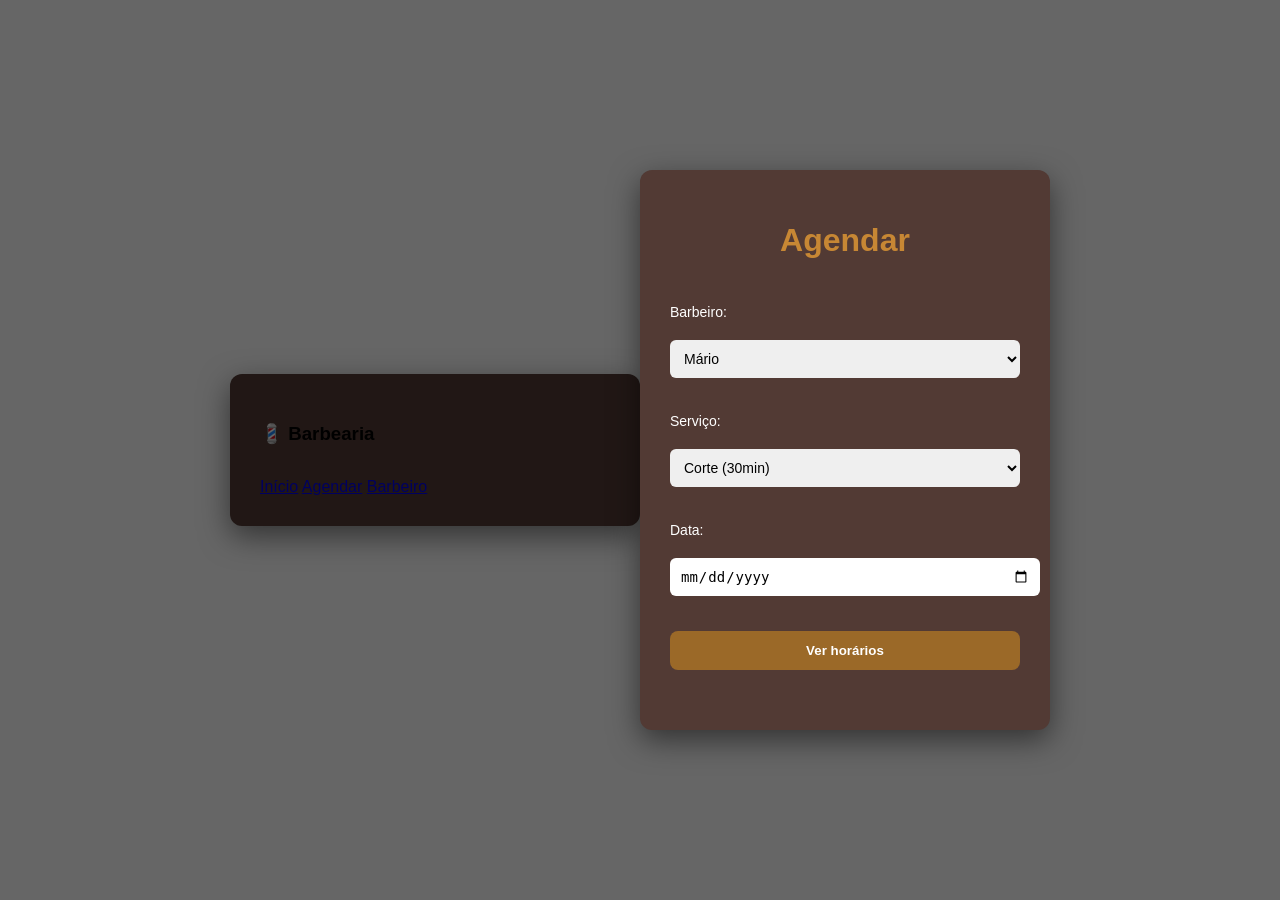
==== commit 08631ab5: "Merge branch 'main' into main" ====
--- a/frontEnd/index.html
+++ b/frontEnd/index.html
@@ -6,12 +6,6 @@
     <meta name="viewport" content="width=device-width, initial-scale=1" />
 
     <title>Agendamento Barbearia</title>
-
-    <link
-      href="https://cdn.jsdelivr.net/npm/bootstrap@5.3.3/dist/css/bootstrap.min.css"
-      rel="stylesheet"
-    />
-
     <link rel="stylesheet" href="css/style.css" />
   </head>
 
@@ -31,50 +25,31 @@
         </nav>
       </div>
     </header>
+    <div class="container">
+      <h1>Agendar</h1>
+    
+      <label>Barbeiro:</label>
+      <select id="barber">
+        <option value="1">Mário</option>
+        <option value="2">Leandro</option>
+        <option value="3">Cleber</option>
+        <option value="4">João</option>
+      </select>
 
-    <main
-      class="container min-vh-100 d-flex justify-content-center align-items-center"
-    >
-      <div class="card shadow-lg p-4 form-container">
-        <h1 class="text-center mb-4">Agendar</h1>
+      <label>Serviço:</label>
+      <select id="service">
+        <option value="1">Corte (30min)</option>
+        <option value="2">Corte e Barba (60min)</option>
+        <option value="3">Barba(15min)</option>
+      </select>
 
-        <div class="mb-3">
-          <label class="form-label">Barbeiro</label>
+      <label>Data:</label>
+      <input type="date" id="date" />
 
-          <select id="barber" class="form-select">
-            <option value="1">Mário</option>
-            <option value="2">Leandro</option>
-            <option value="3">Cleber</option>
-            <option value="4">João</option>
-          </select>
-        </div>
+      <button onclick="loadAvailability()">Ver horários</button>
 
-        <div class="mb-3">
-          <label class="form-label">Serviço</label>
-
-          <select id="service" class="form-select">
-            <option value="1">Corte (30min)</option>
-
-            <option value="2">Corte e Barba (60min)</option>
-
-            <option value="3">Barba (15min)</option>
-          </select>
-        </div>
-
-        <div class="mb-3">
-          <label class="form-label">Data</label>
-
-          <input type="date" id="date" class="form-control" />
-        </div>
-
-        <button onclick="loadAvailability()" class="btn btn-warning w-100">
-          Ver horários
-        </button>
-
-        <div id="slots" class="mt-4"></div>
-      </div>
-    </main>
-
+      <div id="slots"></div>
+    </div>
     <script src="scripts/index.js"></script>
   </body>
 </html>
--- a/frontEnd/css/style.css
+++ b/frontEnd/css/style.css
@@ -1,85 +1,108 @@
 body {
+  font-family: Arial, sans-serif;
+  margin: 0;
+  height: 100vh;
+
   background-image: url("https://media.istockphoto.com/id/1973192500/pt/foto/interior-of-a-modern-barber-shop-before-opening-hours.jpg?s=612x612&w=0&k=20&c=njuo6LcupWuDjXCjwvf1HFVyKDrGMF_vQQHuE9ucJSg=");
-
   background-size: cover;
-
   background-position: center;
-
   background-repeat: no-repeat;
-
-  position: relative;
+  height: 100vh;
+  margin: 0;
+  display: flex;
+  justify-content: center;
+  align-items: center;
+  font-family: Arial, sans-serif;
 }
 
 body::before {
   content: "";
+  position: absolute;
+  top: 0;
+  left: 0;
 
-  position: fixed;
+  width: 100%;
+  height: 100%;
 
-  inset: 0;
-
-  background: rgba(0, 0, 0, 0.65);
-
-  z-index: 0;
+  background: rgba(0, 0, 0, 0.6);
 }
 
-.form-container {
-  width: 100%;
+.container {
+  z-index: 1;
+  background: #523a34;
+  padding: 30px;
+  border-radius: 12px;
+  width: 350px;
+  box-shadow: 0 10px 30px rgba(0, 0, 0, 0.5);
 
-  max-width: 420px;
-
-  background: #523a34;
-
-  border: none;
-
-  border-radius: 16px;
-
-  z-index: 1;
+  display: flex;
+  flex-direction: column;
+  gap: 15px; /* espaçamento interno */
 }
 
 h1 {
-  color: #ffc15e;
+  text-align: center;
+  margin-bottom: 20px;
+  color: #c78734;
 }
 
-.form-label {
-  color: white;
+label {
+  font-size: 14px;
+  display: block;
+  margin-top: 10px;
+  margin-bottom: 5px;
+  color: #fff;
 }
 
-.nav-link:hover {
-  color: #ffc15e !important;
+select,
+input {
+  width: 100%;
+  padding: 10px;
+  border-radius: 6px;
+  border: none;
+  margin-bottom: 10px;
+  font-size: 14px;
+}
+
+button {
+  width: 100%;
+  padding: 12px;
+  background: #9b6928;
+  border: none;
+  border-radius: 8px;
+  color: #fff;
+  font-weight: bold;
+  cursor: pointer;
+  margin-top: 10px;
+  transition: 0.2s;
+}
+
+button:hover {
+  background: #ffc15e;
 }
 
 #slots {
+  margin-top: 15px;
   display: grid;
+  grid-template-columns: repeat(3, 1fr);
+  gap: 8px;
+}
 
-  grid-template-columns: repeat(auto-fit, minmax(90px, 1fr));
+#slots button {
+  background: #334155;
+  padding: 8px;
+  font-size: 12px;
+}
 
-  gap: 10px;
+#slots button:hover {
+  background: #475569;
 }
 
 .slot {
   padding: 10px;
-
-  border-radius: 8px;
-
-  text-align: center;
-
+  margin-top: 5px;
+  border-radius: 6px;
+  cursor: pointer;
   color: white;
-
-  cursor: pointer;
-
-  transition: 0.2s;
 }
 
-.slot:hover {
-  transform: scale(1.03);
-}
-
-@media (max-width: 768px) {
-  nav {
-    justify-content: center;
-  }
-
-  header h3 {
-    margin-bottom: 10px;
-  }
-}
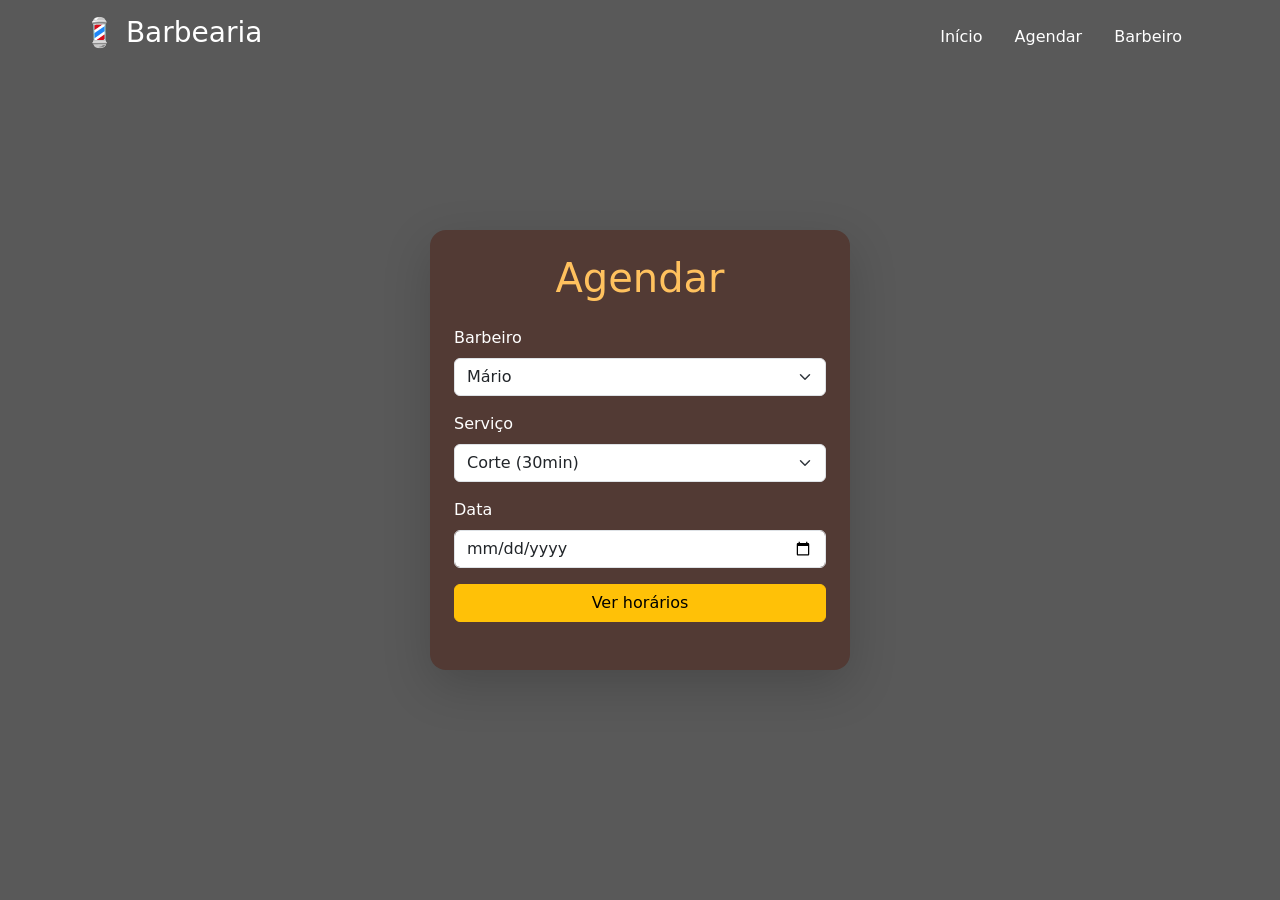
==== commit c2206c20: "correção" ====
--- a/frontEnd/index.html
+++ b/frontEnd/index.html
@@ -6,6 +6,12 @@
     <meta name="viewport" content="width=device-width, initial-scale=1" />
 
     <title>Agendamento Barbearia</title>
+
+    <link
+      href="https://cdn.jsdelivr.net/npm/bootstrap@5.3.3/dist/css/bootstrap.min.css"
+      rel="stylesheet"
+    />
+
     <link rel="stylesheet" href="css/style.css" />
   </head>
 
@@ -25,31 +31,50 @@
         </nav>
       </div>
     </header>
-    <div class="container">
-      <h1>Agendar</h1>
-    
-      <label>Barbeiro:</label>
-      <select id="barber">
-        <option value="1">Mário</option>
-        <option value="2">Leandro</option>
-        <option value="3">Cleber</option>
-        <option value="4">João</option>
-      </select>
 
-      <label>Serviço:</label>
-      <select id="service">
-        <option value="1">Corte (30min)</option>
-        <option value="2">Corte e Barba (60min)</option>
-        <option value="3">Barba(15min)</option>
-      </select>
+    <main
+      class="container min-vh-100 d-flex justify-content-center align-items-center"
+    >
+      <div class="card shadow-lg p-4 form-container">
+        <h1 class="text-center mb-4">Agendar</h1>
 
-      <label>Data:</label>
-      <input type="date" id="date" />
+        <div class="mb-3">
+          <label class="form-label">Barbeiro</label>
 
-      <button onclick="loadAvailability()">Ver horários</button>
+          <select id="barber" class="form-select">
+            <option value="1">Mário</option>
+            <option value="2">Leandro</option>
+            <option value="3">Cleber</option>
+            <option value="4">João</option>
+          </select>
+        </div>
 
-      <div id="slots"></div>
-    </div>
+        <div class="mb-3">
+          <label class="form-label">Serviço</label>
+
+          <select id="service" class="form-select">
+            <option value="1">Corte (30min)</option>
+
+            <option value="2">Corte e Barba (60min)</option>
+
+            <option value="3">Barba (15min)</option>
+          </select>
+        </div>
+
+        <div class="mb-3">
+          <label class="form-label">Data</label>
+
+          <input type="date" id="date" class="form-control" />
+        </div>
+
+        <button onclick="loadAvailability()" class="btn btn-warning w-100">
+          Ver horários
+        </button>
+
+        <div id="slots" class="mt-4"></div>
+      </div>
+    </main>
+
     <script src="scripts/index.js"></script>
   </body>
 </html>
--- a/frontEnd/css/style.css
+++ b/frontEnd/css/style.css
@@ -1,108 +1,85 @@
 body {
-  font-family: Arial, sans-serif;
-  margin: 0;
-  height: 100vh;
+  background-image: url("https://media.istockphoto.com/id/1973192500/pt/foto/interior-of-a-modern-barber-shop-before-opening-hours.jpg?s=612x612&w=0&k=20&c=njuo6LcupWuDjXCjwvf1HFVyKDrGMF_vQQHuE9ucJSg=");
 
-  background-image: url("https://media.istockphoto.com/id/1973192500/pt/foto/interior-of-a-modern-barber-shop-before-opening-hours.jpg?s=612x612&w=0&k=20&c=njuo6LcupWuDjXCjwvf1HFVyKDrGMF_vQQHuE9ucJSg=");
   background-size: cover;
+
   background-position: center;
+
   background-repeat: no-repeat;
-  height: 100vh;
-  margin: 0;
-  display: flex;
-  justify-content: center;
-  align-items: center;
-  font-family: Arial, sans-serif;
+
+  position: relative;
 }
 
 body::before {
   content: "";
-  position: absolute;
-  top: 0;
-  left: 0;
 
-  width: 100%;
-  height: 100%;
+  position: fixed;
 
-  background: rgba(0, 0, 0, 0.6);
+  inset: 0;
+
+  background: rgba(0, 0, 0, 0.65);
+
+  z-index: 0;
 }
 
-.container {
+.form-container {
+  width: 100%;
+
+  max-width: 420px;
+
+  background: #523a34;
+
+  border: none;
+
+  border-radius: 16px;
+
   z-index: 1;
-  background: #523a34;
-  padding: 30px;
-  border-radius: 12px;
-  width: 350px;
-  box-shadow: 0 10px 30px rgba(0, 0, 0, 0.5);
-
-  display: flex;
-  flex-direction: column;
-  gap: 15px; /* espaçamento interno */
 }
 
 h1 {
-  text-align: center;
-  margin-bottom: 20px;
-  color: #c78734;
+  color: #ffc15e;
 }
 
-label {
-  font-size: 14px;
-  display: block;
-  margin-top: 10px;
-  margin-bottom: 5px;
-  color: #fff;
+.form-label {
+  color: white;
 }
 
-select,
-input {
-  width: 100%;
-  padding: 10px;
-  border-radius: 6px;
-  border: none;
-  margin-bottom: 10px;
-  font-size: 14px;
-}
-
-button {
-  width: 100%;
-  padding: 12px;
-  background: #9b6928;
-  border: none;
-  border-radius: 8px;
-  color: #fff;
-  font-weight: bold;
-  cursor: pointer;
-  margin-top: 10px;
-  transition: 0.2s;
-}
-
-button:hover {
-  background: #ffc15e;
+.nav-link:hover {
+  color: #ffc15e !important;
 }
 
 #slots {
-  margin-top: 15px;
   display: grid;
-  grid-template-columns: repeat(3, 1fr);
-  gap: 8px;
-}
 
-#slots button {
-  background: #334155;
-  padding: 8px;
-  font-size: 12px;
-}
+  grid-template-columns: repeat(auto-fit, minmax(90px, 1fr));
 
-#slots button:hover {
-  background: #475569;
+  gap: 10px;
 }
 
 .slot {
   padding: 10px;
-  margin-top: 5px;
-  border-radius: 6px;
+
+  border-radius: 8px;
+
+  text-align: center;
+
+  color: white;
+
   cursor: pointer;
-  color: white;
+
+  transition: 0.2s;
 }
 
+.slot:hover {
+  transform: scale(1.03);
+}
+
+@media (max-width: 768px) {
+  nav {
+    justify-content: center;
+  }
+
+  header h3 {
+    margin-bottom: 10px;
+  }
+}
